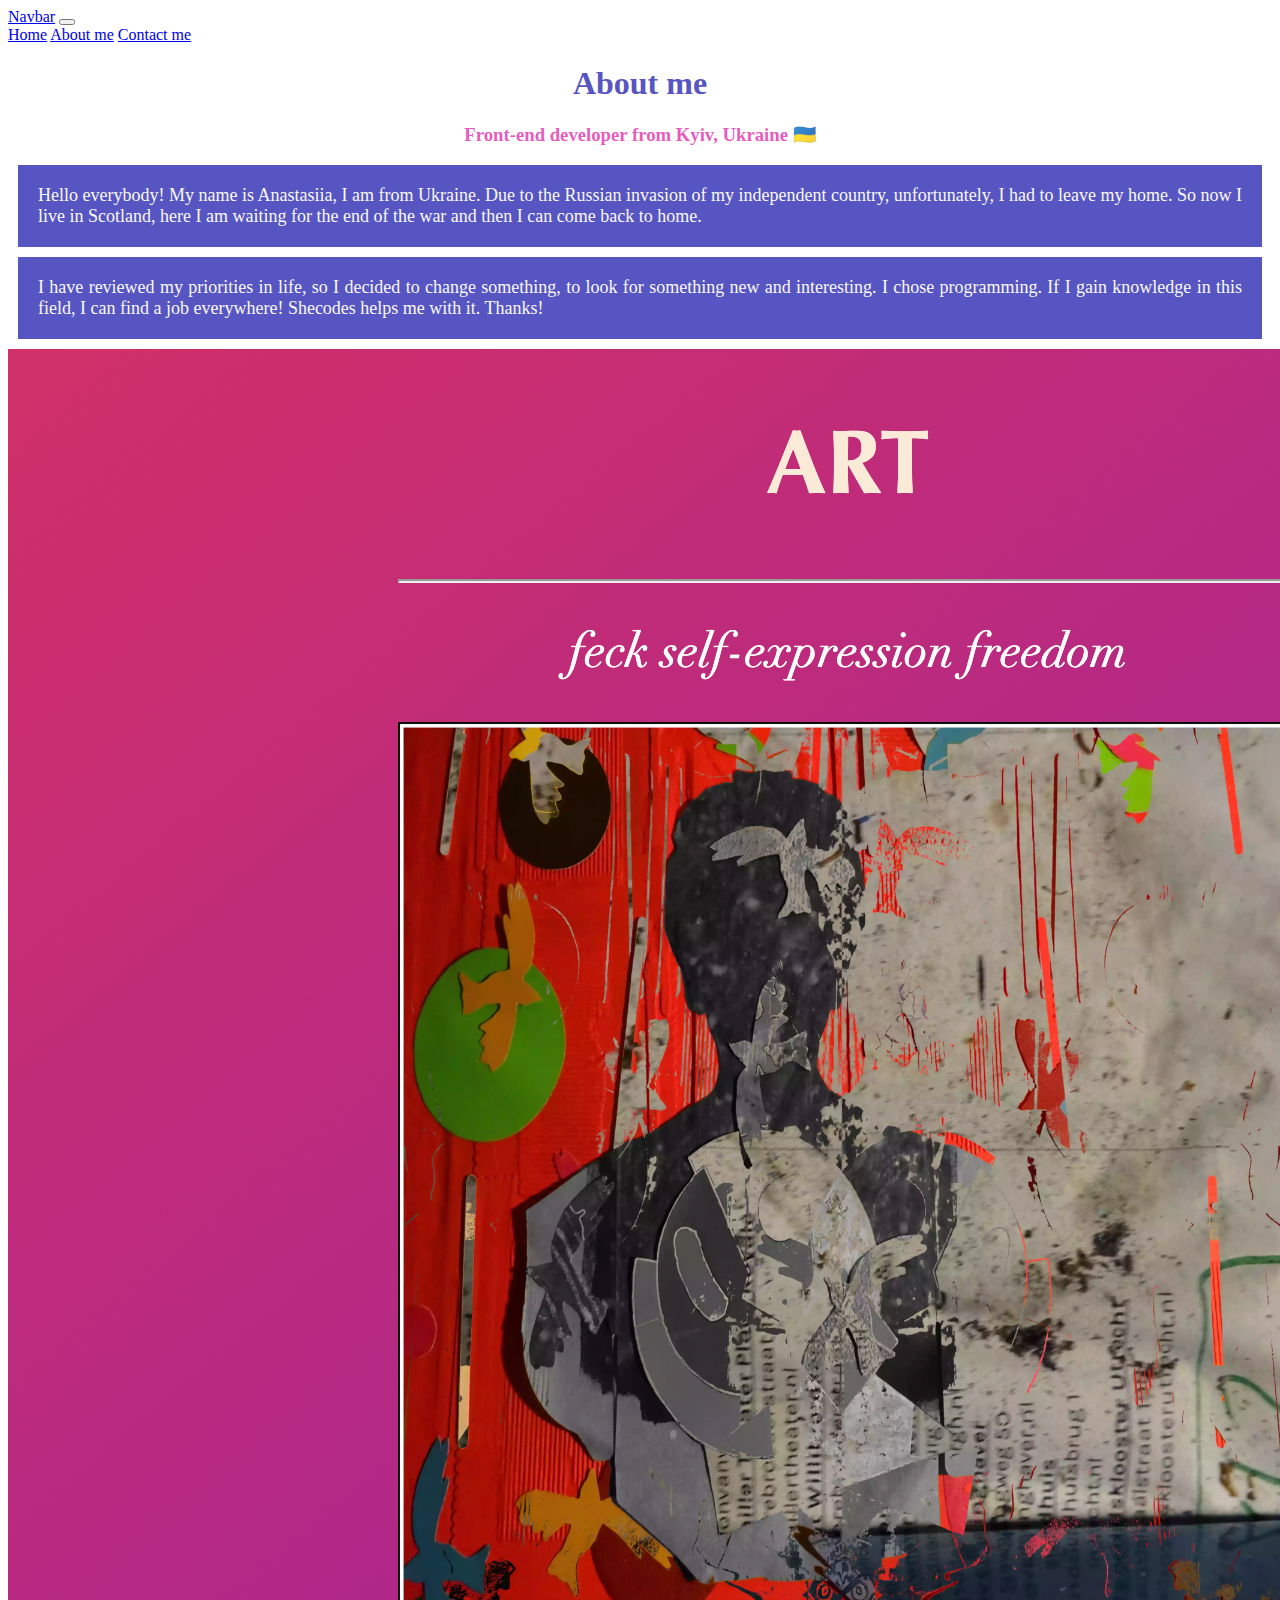
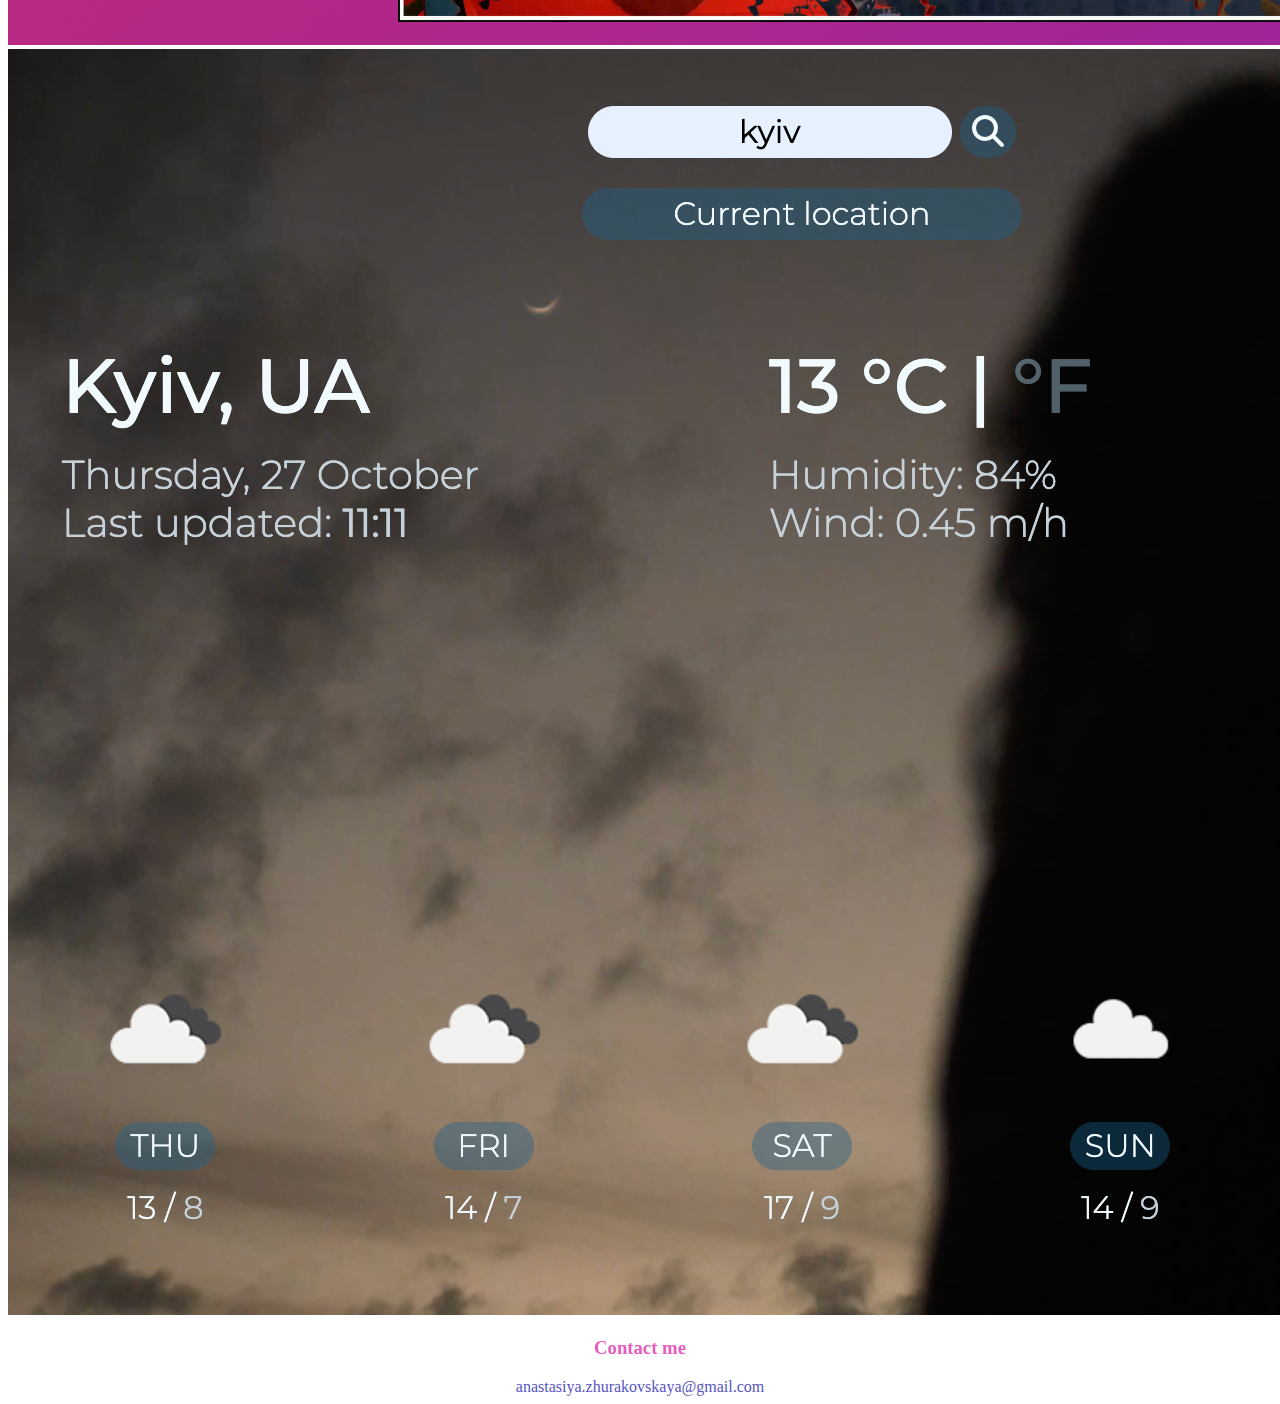
==== about.html @ df314cd1 "Initial commit" ====
<!DOCTYPE html>
<html lang="en">
  <head>
    <meta charset="UTF-8" />
    <meta name="viewport" content="width=device-width, initial-scale=1.0" />
    <meta http-equiv="X-UA-Compatible" content="ie=edge" />
    <link rel="stylesheet" href="style.css" />
    <link
      href="https://cdn.jsdelivr.net/npm/bootstrap@5.2.2/dist/css/bootstrap.min.css"
      rel="stylesheet"
      integrity="sha384-Zenh87qX5JnK2Jl0vWa8Ck2rdkQ2Bzep5IDxbcnCeuOxjzrPF/et3URy9Bv1WTRi"
      crossorigin="anonymous"
    />
    <script
      src="https://cdn.jsdelivr.net/npm/bootstrap@5.2.2/dist/js/bootstrap.bundle.min.js"
      integrity="sha384-OERcA2EqjJCMA+/3y+gxIOqMEjwtxJY7qPCqsdltbNJuaOe923+mo//f6V8Qbsw3"
      crossorigin="anonymous"
    ></script>
    <title>Document</title>
  </head>
  <body>
    <div class="container">
      <nav class="navbar navbar-light bg-light">
        <div class="container-fluid">
          <a class="navbar-brand" href="#">Navbar</a>
          <button
            class="navbar-toggler"
            type="button"
            data-bs-toggle="collapse"
            data-bs-target="#navbarNavAltMarkup"
            aria-controls="navbarNavAltMarkup"
            aria-expanded="false"
            aria-label="Toggle navigation"
          >
            <span class="navbar-toggler-icon"></span>
          </button>
          <div class="collapse navbar-collapse" id="navbarNavAltMarkup">
            <div class="navbar-nav">
              <a class="nav-link active" aria-current="page" href="index.html"
                >Home</a
              >
              <a class="nav-link" href="about.html">About me</a>
              <a class="nav-link" href="about.html#contactInfo">Contact me</a>
            </div>
          </div>
        </div>
      </nav>
    </div>
    <h1>About me</h1>
    <h3>
      Front-end developer from Kyiv, Ukraine 🇺🇦
    </h3>
    <div class="shortInfo d-flex justify-content-between">
      <div class="row">
        <div class="col-sm-6">
          <p>
            Hello everybody! My name is Anastasiia, I am from Ukraine. Due to
            the Russian invasion of my independent country, unfortunately, I had
            to leave my home. So now I live in Scotland, here I am waiting for
            the end of the war and then I can come back to home.
          </p>
        </div>
        <div class="col-sm-6">
          <p>
            I have reviewed my priorities in life, so I decided to change
            something, to look for something new and interesting. I chose
            programming. If I gain knowledge in this field, I can find a job
            everywhere! Shecodes helps me with it. Thanks!
          </p>
        </div>
      </div>
    </div>

    <div class="row">
      <div class="col-md-6">
        <img class="img-fluid m-2" src="images/art.png" alt="" />
      </div>
      <div class="col-md-6">
        <img class="img-fluid m-2" src="images/weather.png" alt="" />
      </div>
    </div>
    <footer>
      <h3 id="contactInfo">
        Contact me
      </h3>
      <a class="email" href="mailto:anastasiya.zhurakovslaya@gmail.com"
        >anastasiya.zhurakovskaya@gmail.com</a
      >
    </footer>
  </body>
</html>
---- style.css ----
:root {
  --primary-color: #5755c2;
  --second-color: #e02eabc9;
  --text-color-on-dark-background: #f9f9f9;
  --text-align: center;
}

h1,
.homepage {
  color: var(--primary-color);
  text-align: var(--text-align);
  text-decoration: none;
}

h3 {
  color: var(--second-color);
  text-align: var(--text-align);
}

.coderInformation {
  display: flex;
  justify-content: center;
}

.coderInformation div {
  border: 1px solid #155263;
  border-radius: 20px;
  padding: 10px;
  margin: 0 10px;
}

#contact {
  color: var(--text-color-on-dark-background);
  text-decoration: none;
}

.contact {
  background-color: var(--primary-color);
  transition: 0.3s ease-in-out;
}

#about {
  color: var(--primary-color);
  text-decoration: none;
}

.about {
  transition: 0.3s ease-in-out;
}

.contact:hover,
.about:hover {
  transform: scale(1.1, 1.1);
}

p {
  font-size: 18px;
  text-align: justify;
  margin: 10px;
  padding: 20px;
  background-color: var(--primary-color);
  color: var(--text-color-on-dark-background);
}
.email {
  text-decoration: none;
  color: var(--primary-color);
}

footer,
div.homepage {
  text-align: center;
}
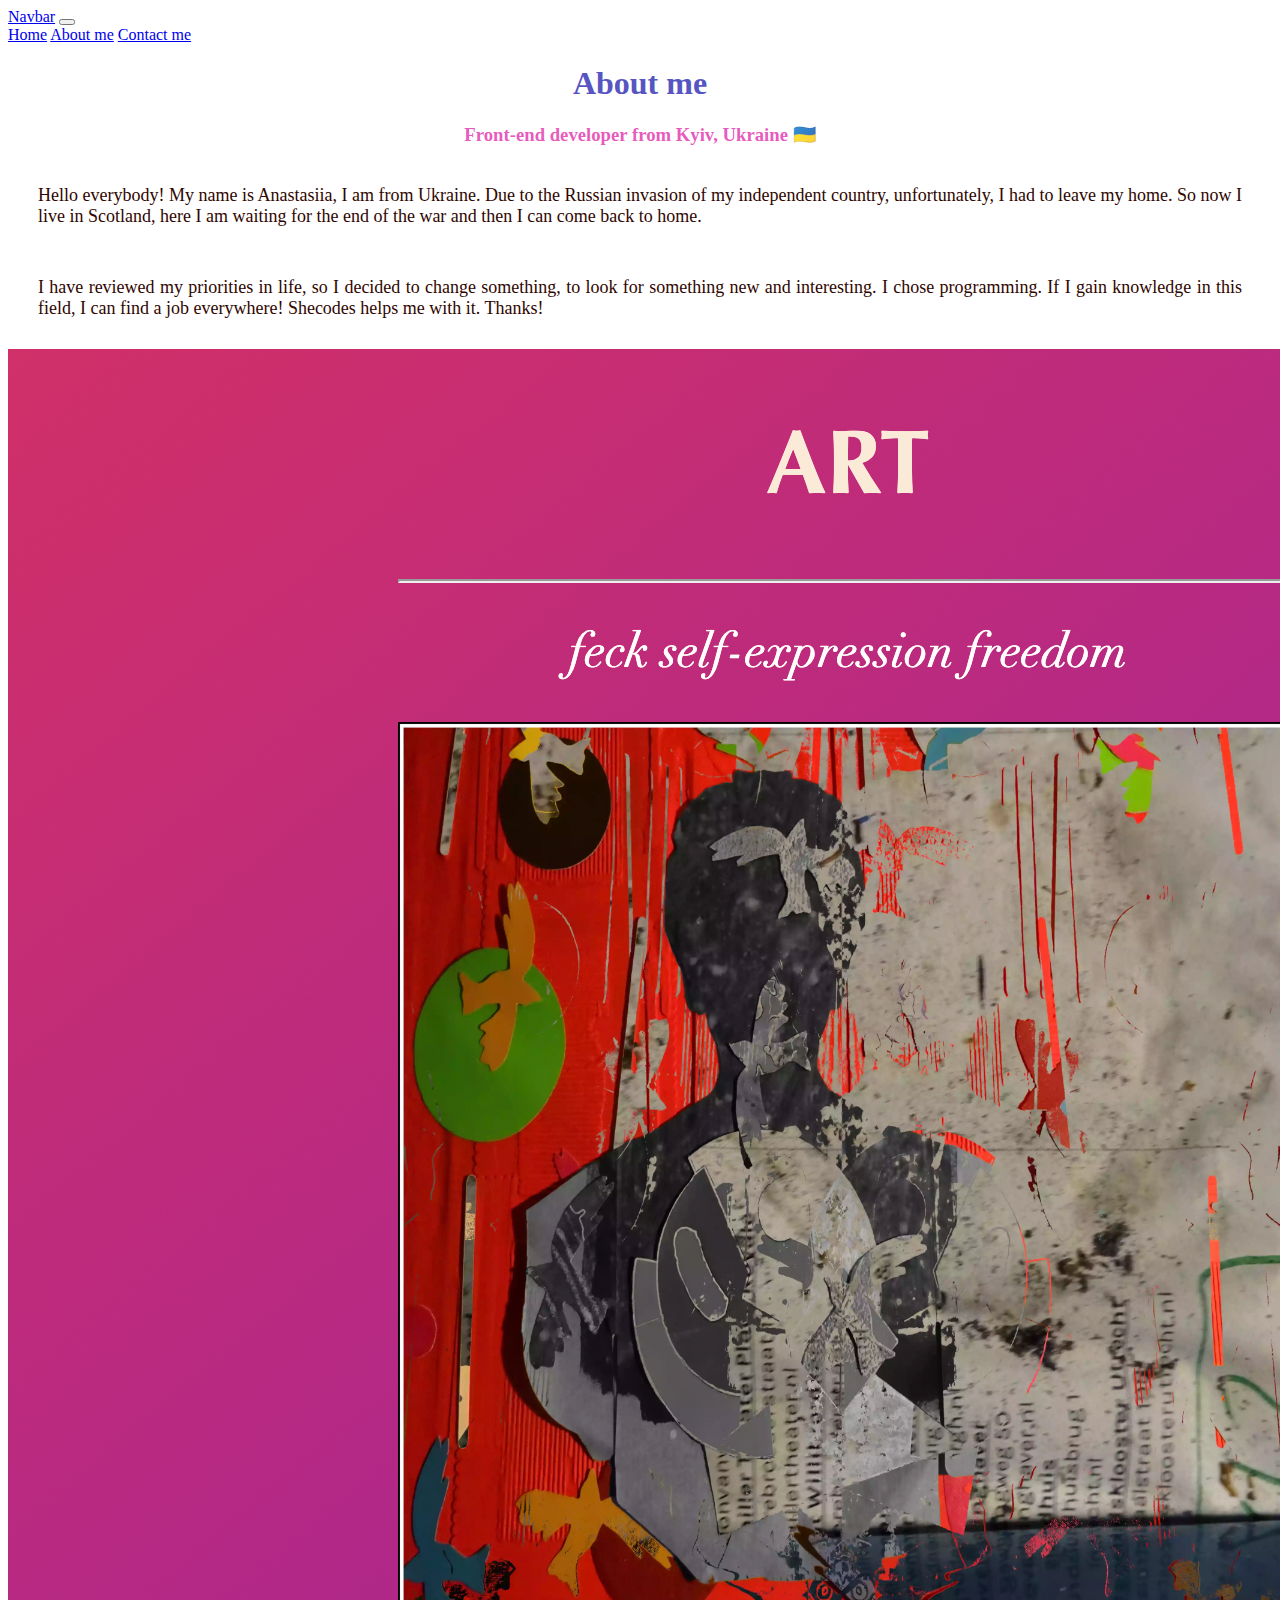
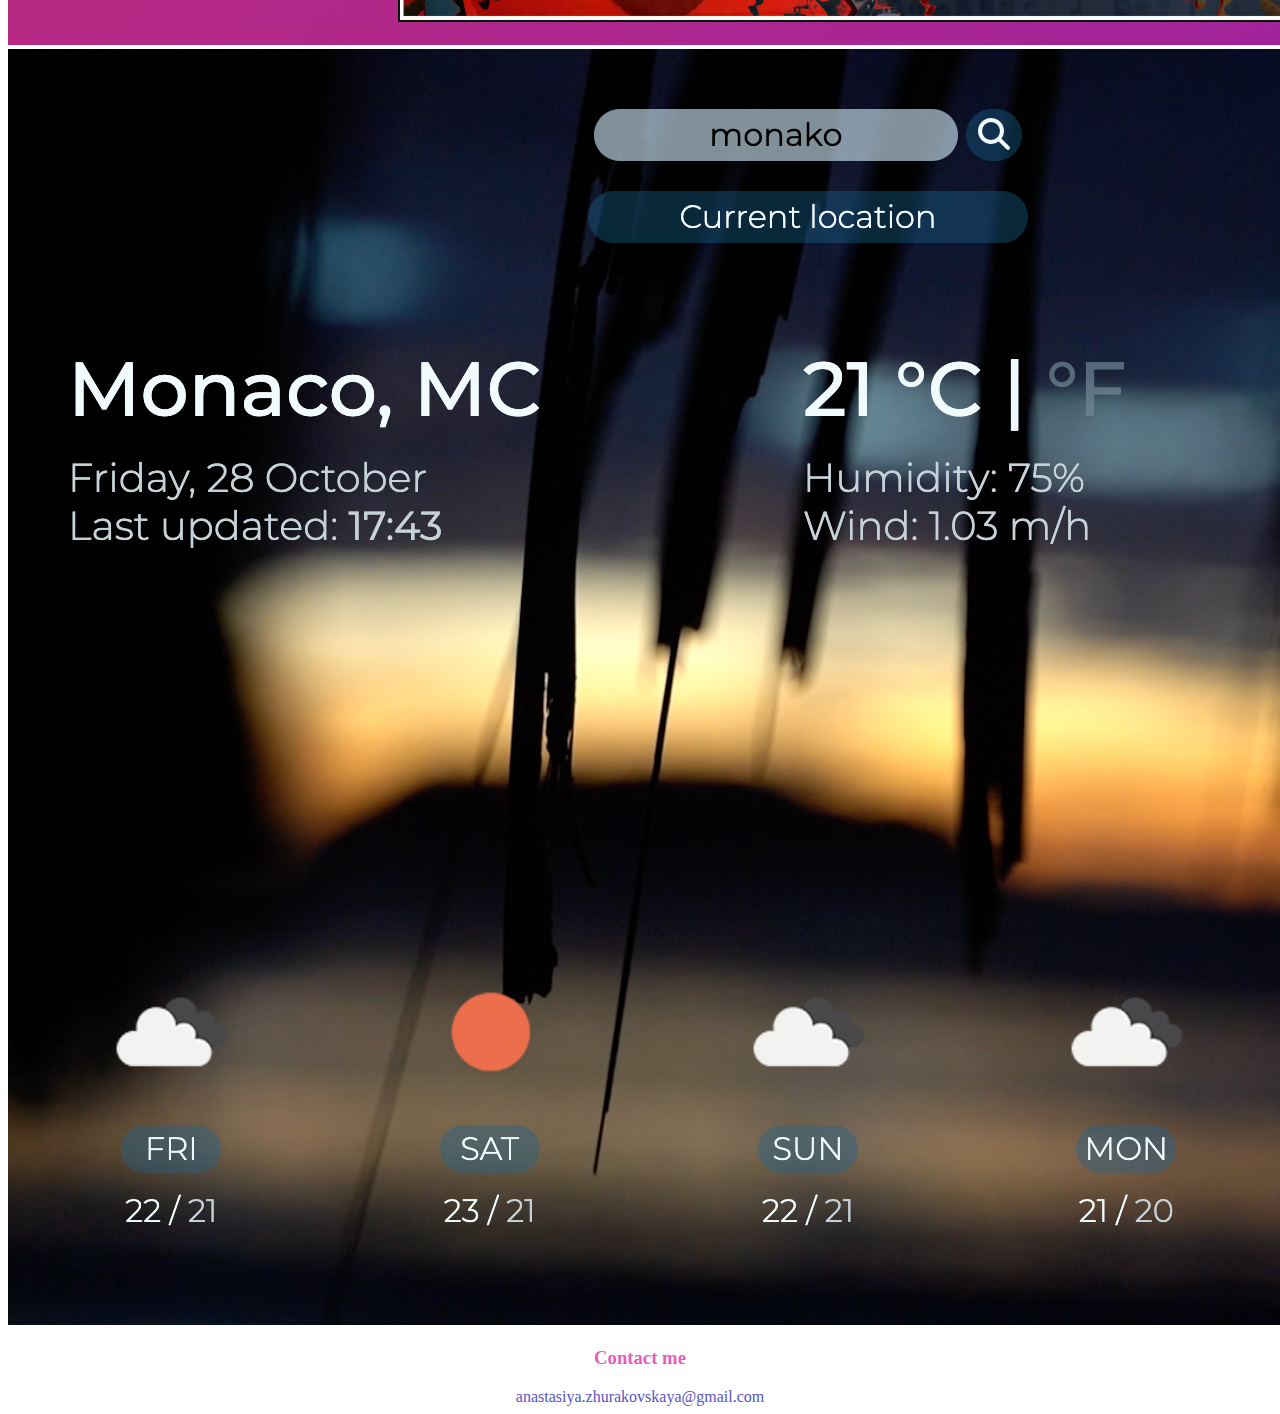
==== commit f23c6ccd: "Responsivresponsive designe" ====
--- a/about.html
+++ b/about.html
@@ -4,7 +4,11 @@
     <meta charset="UTF-8" />
     <meta name="viewport" content="width=device-width, initial-scale=1.0" />
     <meta http-equiv="X-UA-Compatible" content="ie=edge" />
-    <link rel="stylesheet" href="style.css" />
+    <meta
+      name="description"
+      content="Zhurakovska's contact info and her own projects"
+    />
+    <link rel="stylesheet" href="/style.css" />
     <link
       href="https://cdn.jsdelivr.net/npm/bootstrap@5.2.2/dist/css/bootstrap.min.css"
       rel="stylesheet"
@@ -16,7 +20,7 @@
       integrity="sha384-OERcA2EqjJCMA+/3y+gxIOqMEjwtxJY7qPCqsdltbNJuaOe923+mo//f6V8Qbsw3"
       crossorigin="anonymous"
     ></script>
-    <title>Document</title>
+    <title>Information page about Anastasiia Zhurakovska</title>
   </head>
   <body>
     <div class="container">
@@ -36,20 +40,29 @@
           </button>
           <div class="collapse navbar-collapse" id="navbarNavAltMarkup">
             <div class="navbar-nav">
-              <a class="nav-link active" aria-current="page" href="index.html"
+              <a
+                class="nav-link active"
+                aria-current="page"
+                href="/"
+                title="Homepage"
                 >Home</a
               >
-              <a class="nav-link" href="about.html">About me</a>
-              <a class="nav-link" href="about.html#contactInfo">Contact me</a>
+              <a class="nav-link" href="/about.html" title="About devepoler"
+                >About me</a
+              >
+              <a
+                class="nav-link"
+                href="/about.html#contactInfo"
+                title="Contact me"
+                >Contact me</a
+              >
             </div>
           </div>
         </div>
       </nav>
     </div>
     <h1>About me</h1>
-    <h3>
-      Front-end developer from Kyiv, Ukraine 🇺🇦
-    </h3>
+    <h3>Front-end developer from Kyiv, Ukraine 🇺🇦</h3>
     <div class="shortInfo d-flex justify-content-between">
       <div class="row">
         <div class="col-sm-6">
@@ -73,17 +86,26 @@
 
     <div class="row">
       <div class="col-md-6">
-        <img class="img-fluid m-2" src="images/art.png" alt="" />
+        <img
+          class="img-fluid m-2"
+          src="images/art.png"
+          alt="Screenshot of first project"
+        />
       </div>
       <div class="col-md-6">
-        <img class="img-fluid m-2" src="images/weather.png" alt="" />
+        <img
+          class="img-fluid m-2"
+          src="images/weather.png"
+          alt="Screenshot of second project"
+        />
       </div>
     </div>
     <footer>
-      <h3 id="contactInfo">
-        Contact me
-      </h3>
-      <a class="email" href="mailto:anastasiya.zhurakovslaya@gmail.com"
+      <h3 id="contactInfo">Contact me</h3>
+      <a
+        class="email"
+        href="mailto:anastasiya.zhurakovslaya@gmail.com"
+        title="email address"
         >anastasiya.zhurakovskaya@gmail.com</a
       >
     </footer>
--- a/style.css
+++ b/style.css
@@ -58,8 +58,7 @@
   text-align: justify;
   margin: 10px;
   padding: 20px;
-  background-color: var(--primary-color);
-  color: var(--text-color-on-dark-background);
+  color: #300600;
 }
 .email {
   text-decoration: none;
@@ -70,3 +69,10 @@
 div.homepage {
   text-align: center;
 }
+
+.col-md {
+  display: flex;
+  align-items: center;
+  background-color: #9998da52;
+  margin: 10px;
+}
